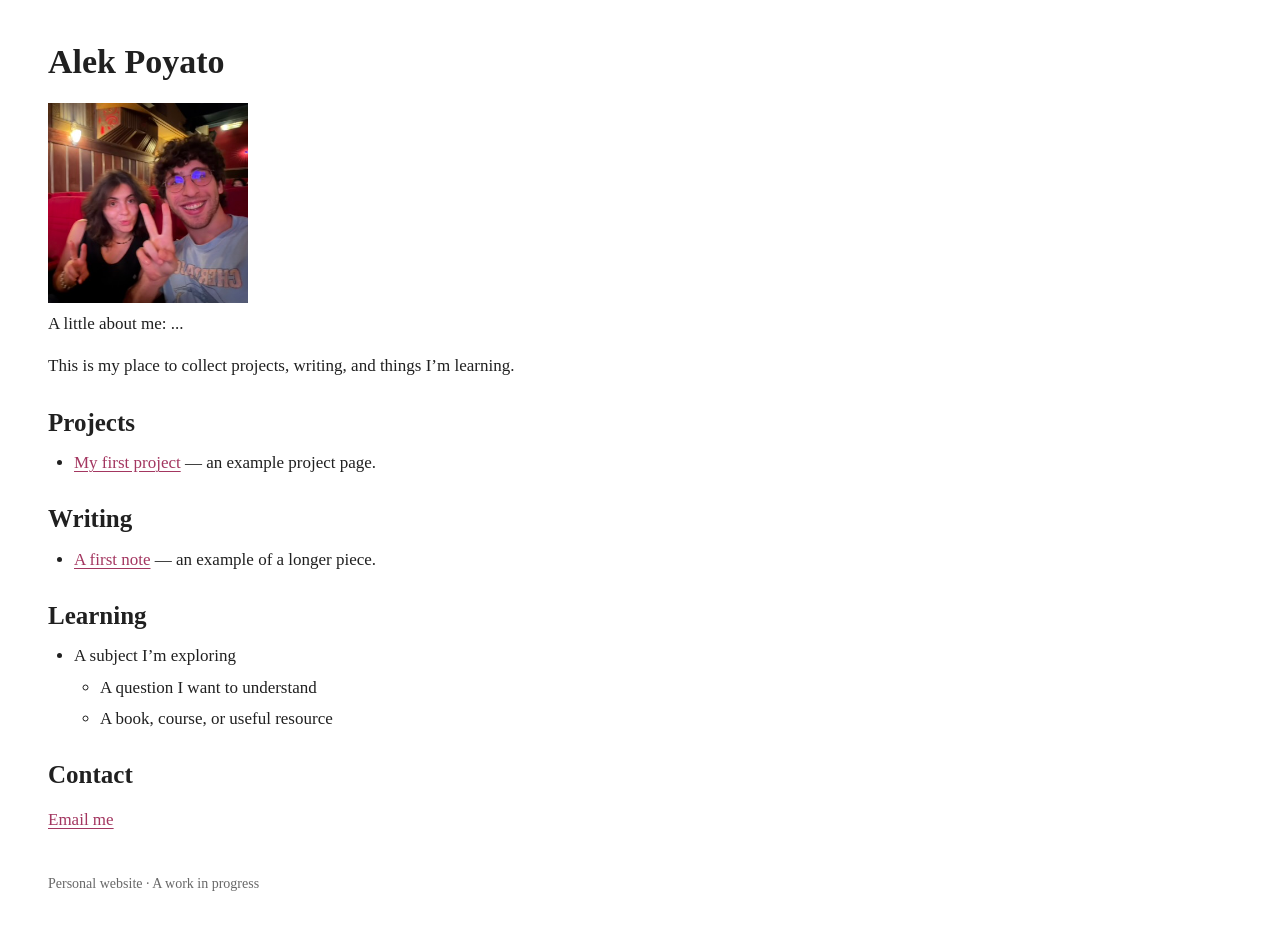
==== index.html @ d8089ad7 "Change image source path in index.html Updated image source path to point to the 'images' directory." ====
<!doctype html>
<html lang="en">
<head>
  <meta charset="utf-8">
  <meta name="viewport" content="width=device-width, initial-scale=1">
  <!-- This is the title shown in the browser tab. -->
  <title>Alek Poyato</title>
  <meta name="description" content="A personal website for projects, writing, and notes.">
  <link rel="stylesheet" href="style.css">
</head>
<body>
  <main>
    <!-- Replace the name and paragraphs with your own introduction. -->
    <h1>Alek Poyato</h1>
    <img
      src="images/profile.jpeg"
      alt="A photo of me"
      style="width: 200px; max-width: 100%; height: auto;"
    >  
    <p>A little about me: ...</p>
    <p>This is my place to collect projects, writing, and things I’m learning.</p>

    <section>
      <h2>Projects</h2>
      <!-- Each <li> ... </li> adds one item to this list. -->
      <ul>
        <li><a href="project.html">My first project</a> — an example project page.</li>
      </ul>
    </section>

    <section>
      <h2>Writing</h2>
      <ul>
        <li><a href="writing/first-note.html">A first note</a> — an example of a longer piece.</li>
      </ul>
    </section>

    <section>
      <h2>Learning</h2>
      <ul>
        <li>A subject I’m exploring
          <ul>
            <li>A question I want to understand</li>
            <li>A book, course, or useful resource</li>
          </ul>
        </li>
      </ul>
    </section>

    <section>
      <h2>Contact</h2>
      <p><p><a href="mailto:alekpoyato@gmail.com">Email me</a></p></p>
    </section>
    <footer>Personal website · A work in progress</footer>
  </main>
</body>
</html>
---- style.css ----
:root {
  --background: #ffffff;
  --text: #202020;
  --link: #a33660;
  --muted: #686868;
  --page-width: 720px;
}

* { box-sizing: border-box; }

body {
  margin: 0;
  padding: 42px 48px;
  background: var(--background);
  color: var(--text);
  font-family: Georgia, "Times New Roman", serif;
  font-size: 17px;
  line-height: 1.55;
}

main { max-width: var(--page-width); }
h1 { margin: 0 0 20px; font-size: 34px; line-height: 1.2; }
h2 { margin: 27px 0 12px; font-size: 25px; line-height: 1.25; }
p { margin: 0 0 16px; }
ul { padding-left: 26px; margin: 0 0 16px; }
li { margin: 5px 0; }
li ul { margin: 5px 0; }
a { color: var(--link); text-underline-offset: 3px; }
a:hover { text-decoration-thickness: 2px; }
a:focus-visible { outline: 2px solid var(--link); outline-offset: 4px; }
footer { margin-top: 40px; font-size: 14px; color: var(--muted); }
.back { display: inline-block; margin-bottom: 26px; }
.note { color: var(--muted); font-style: italic; }

@media (max-width: 600px) {
  body { padding: 28px 22px; }
  h1 { font-size: 30px; }
}
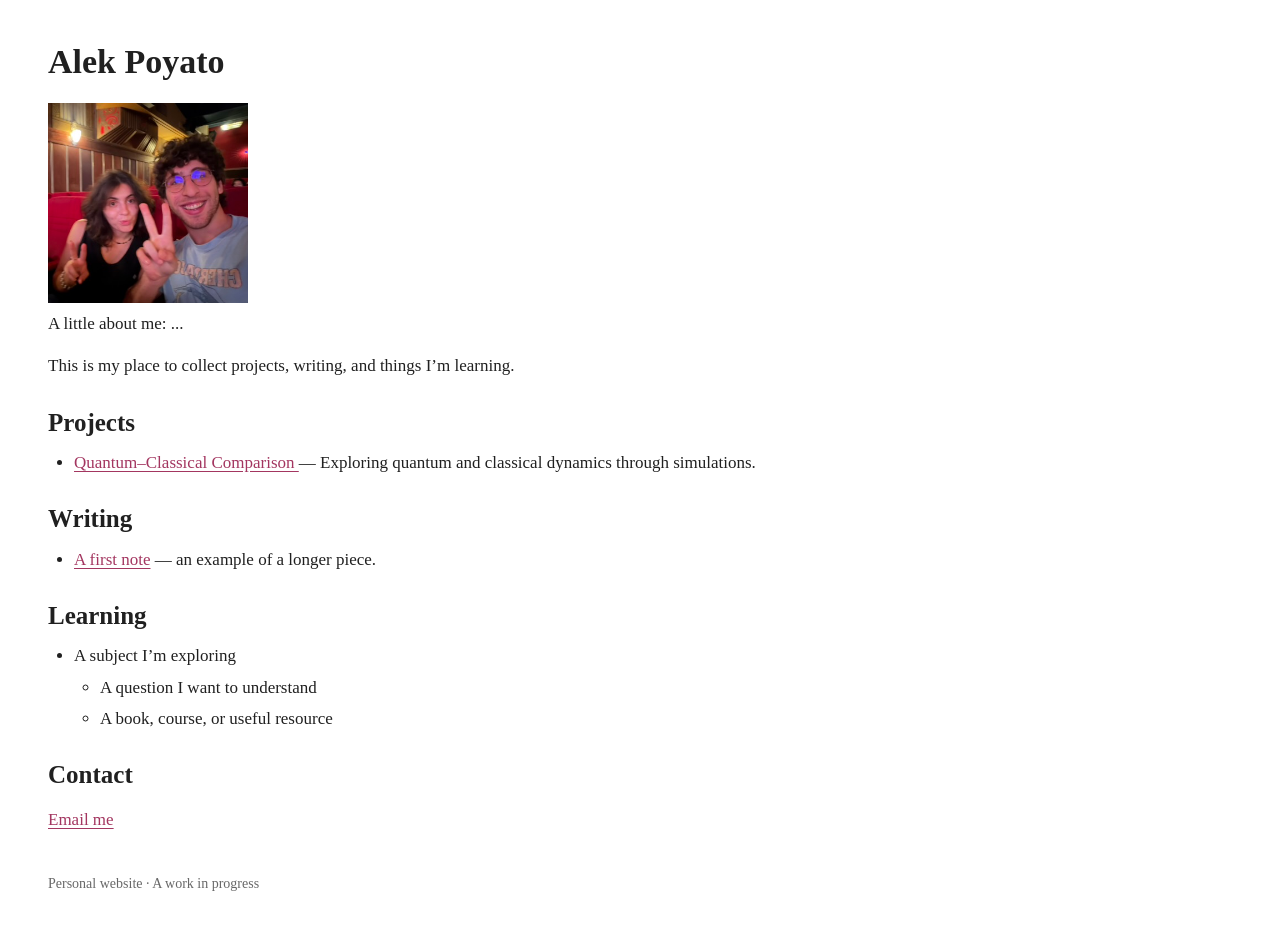
==== commit 87bee122: "Update index.html" ====
--- a/index.html
+++ b/index.html
@@ -24,7 +24,12 @@
       <h2>Projects</h2>
       <!-- Each <li> ... </li> adds one item to this list. -->
       <ul>
-        <li><a href="project.html">My first project</a> — an example project page.</li>
+        <li>
+          <a href="https://github.com/alekpoyato/qm-classical">
+            Quantum–Classical Comparison
+          </a>
+          — Exploring quantum and classical dynamics through simulations.
+        </li>
       </ul>
     </section>
 
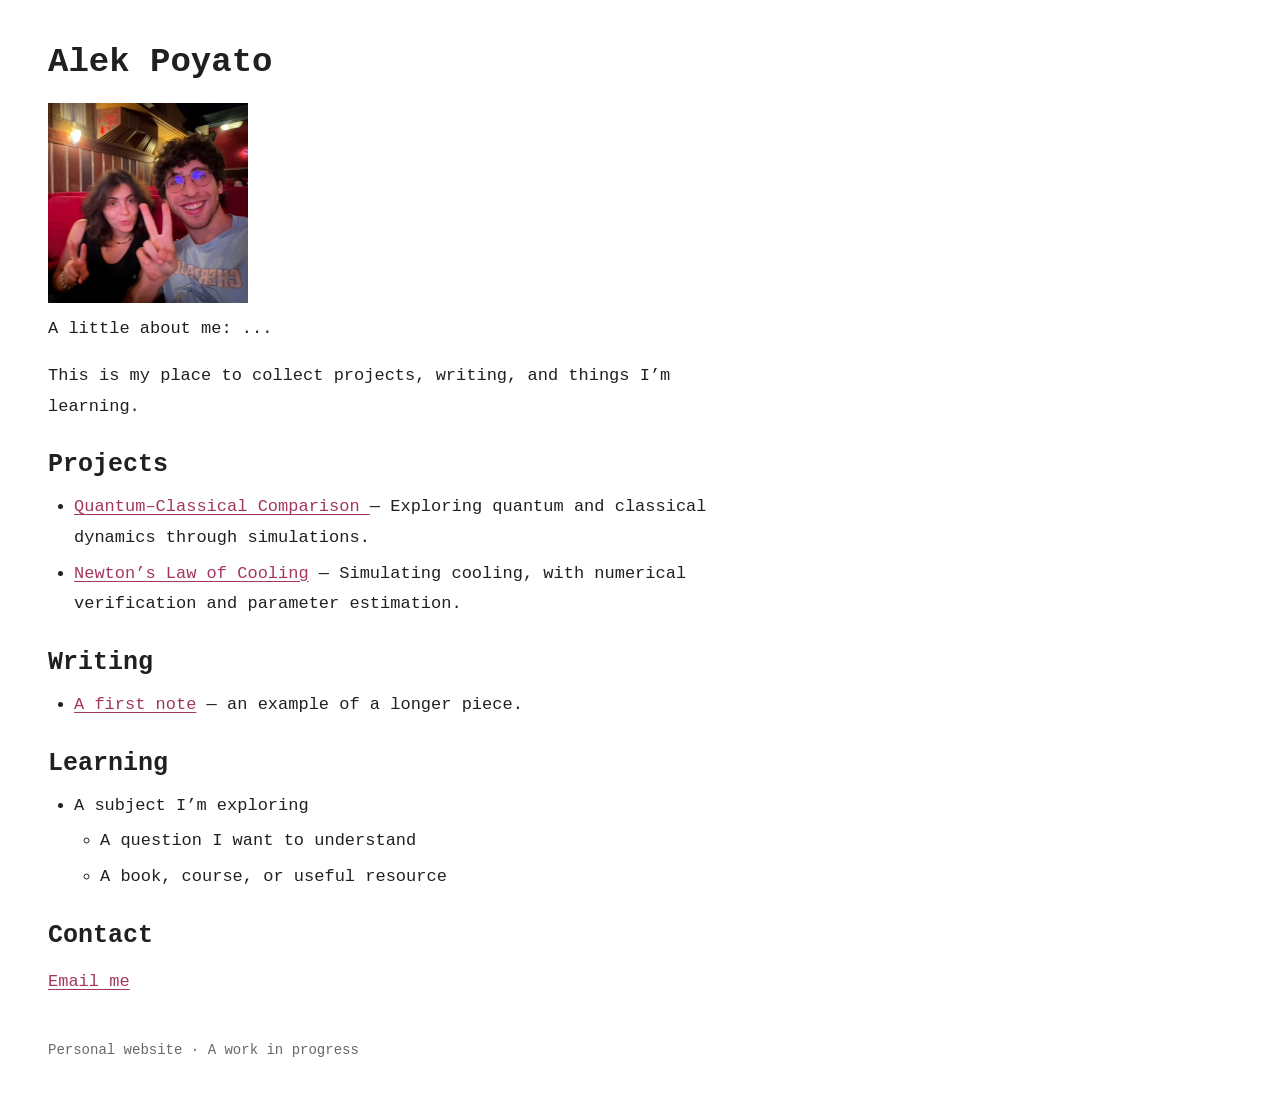
==== commit 1e88b4ba: "Add cooling simulation to Projects Added a new list item for Newton's Law of Cooling simulation." ====
--- a/index.html
+++ b/index.html
@@ -30,6 +30,10 @@
           </a>
           — Exploring quantum and classical dynamics through simulations.
         </li>
+        <li>
+          <a href="https://github.com/alekpoyato/cooling_simulation">Newton’s Law of Cooling</a>
+          — Simulating cooling, with numerical verification and parameter estimation.
+        </li>
       </ul>
     </section>
 
--- a/style.css
+++ b/style.css
@@ -13,9 +13,9 @@
   padding: 42px 48px;
   background: var(--background);
   color: var(--text);
-  font-family: Georgia, "Times New Roman", serif;
+  font-family: 'Monaco', monospace;
   font-size: 17px;
-  line-height: 1.55;
+  line-height: 1.8;
 }
 
 main { max-width: var(--page-width); }
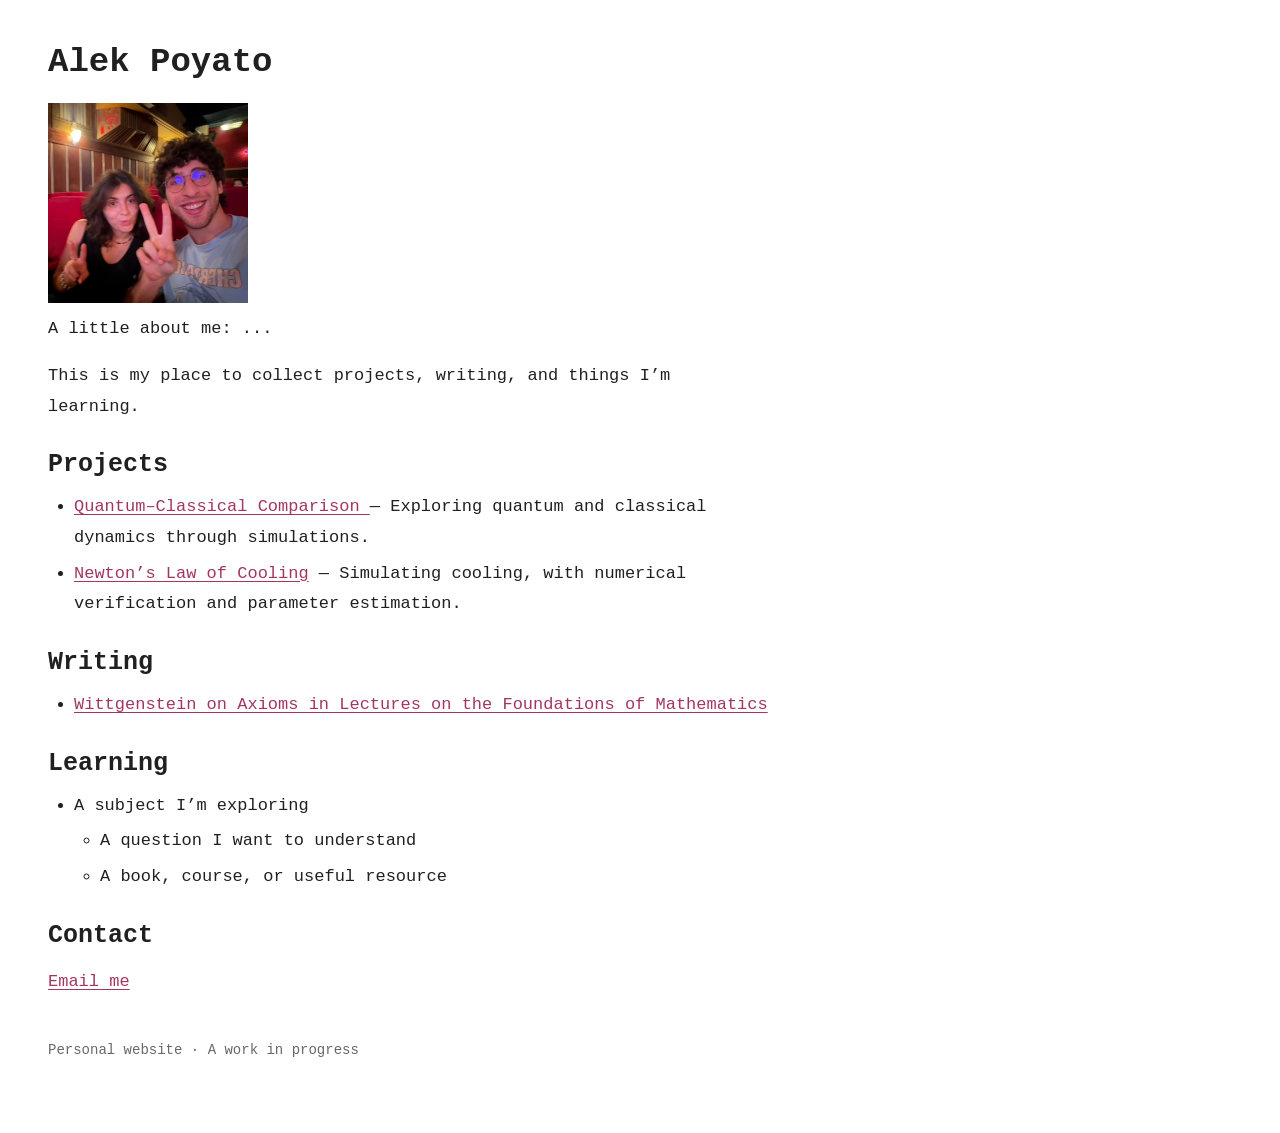
==== commit fdc7ed0c: "Link Wittgenstein paper in Writing section" ====
--- a/index.html
+++ b/index.html
@@ -40,7 +40,7 @@
     <section>
       <h2>Writing</h2>
       <ul>
-        <li><a href="writing/first-note.html">A first note</a> — an example of a longer piece.</li>
+        <li><a href="writing/wittgenstein-axioms.html">Wittgenstein on Axioms in Lectures on the Foundations of Mathematics</a></li>
       </ul>
     </section>
 
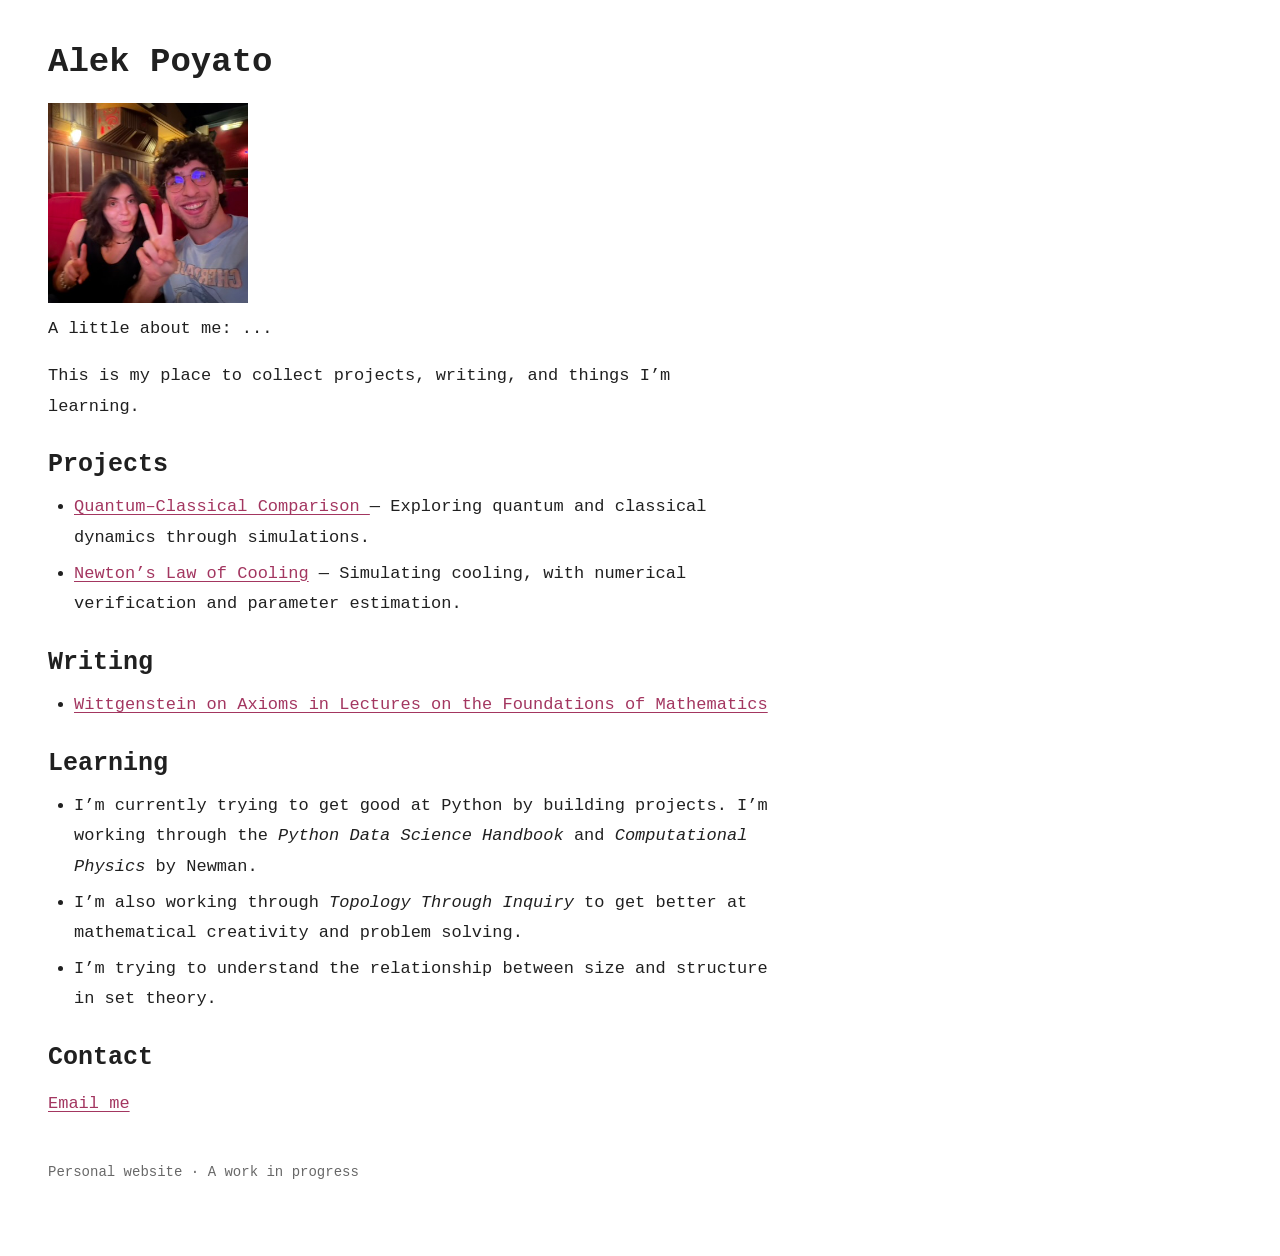
==== commit c488df22: "Update current learning interests" ====
--- a/index.html
+++ b/index.html
@@ -47,12 +47,9 @@
     <section>
       <h2>Learning</h2>
       <ul>
-        <li>A subject I’m exploring
-          <ul>
-            <li>A question I want to understand</li>
-            <li>A book, course, or useful resource</li>
-          </ul>
-        </li>
+        <li>I’m currently trying to get good at Python by building projects. I’m working through the <em>Python Data Science Handbook</em> and <em>Computational Physics</em> by Newman.</li>
+        <li>I’m also working through <em>Topology Through Inquiry</em> to get better at mathematical creativity and problem solving.</li>
+        <li>I’m trying to understand the relationship between size and structure in set theory.</li>
       </ul>
     </section>
 
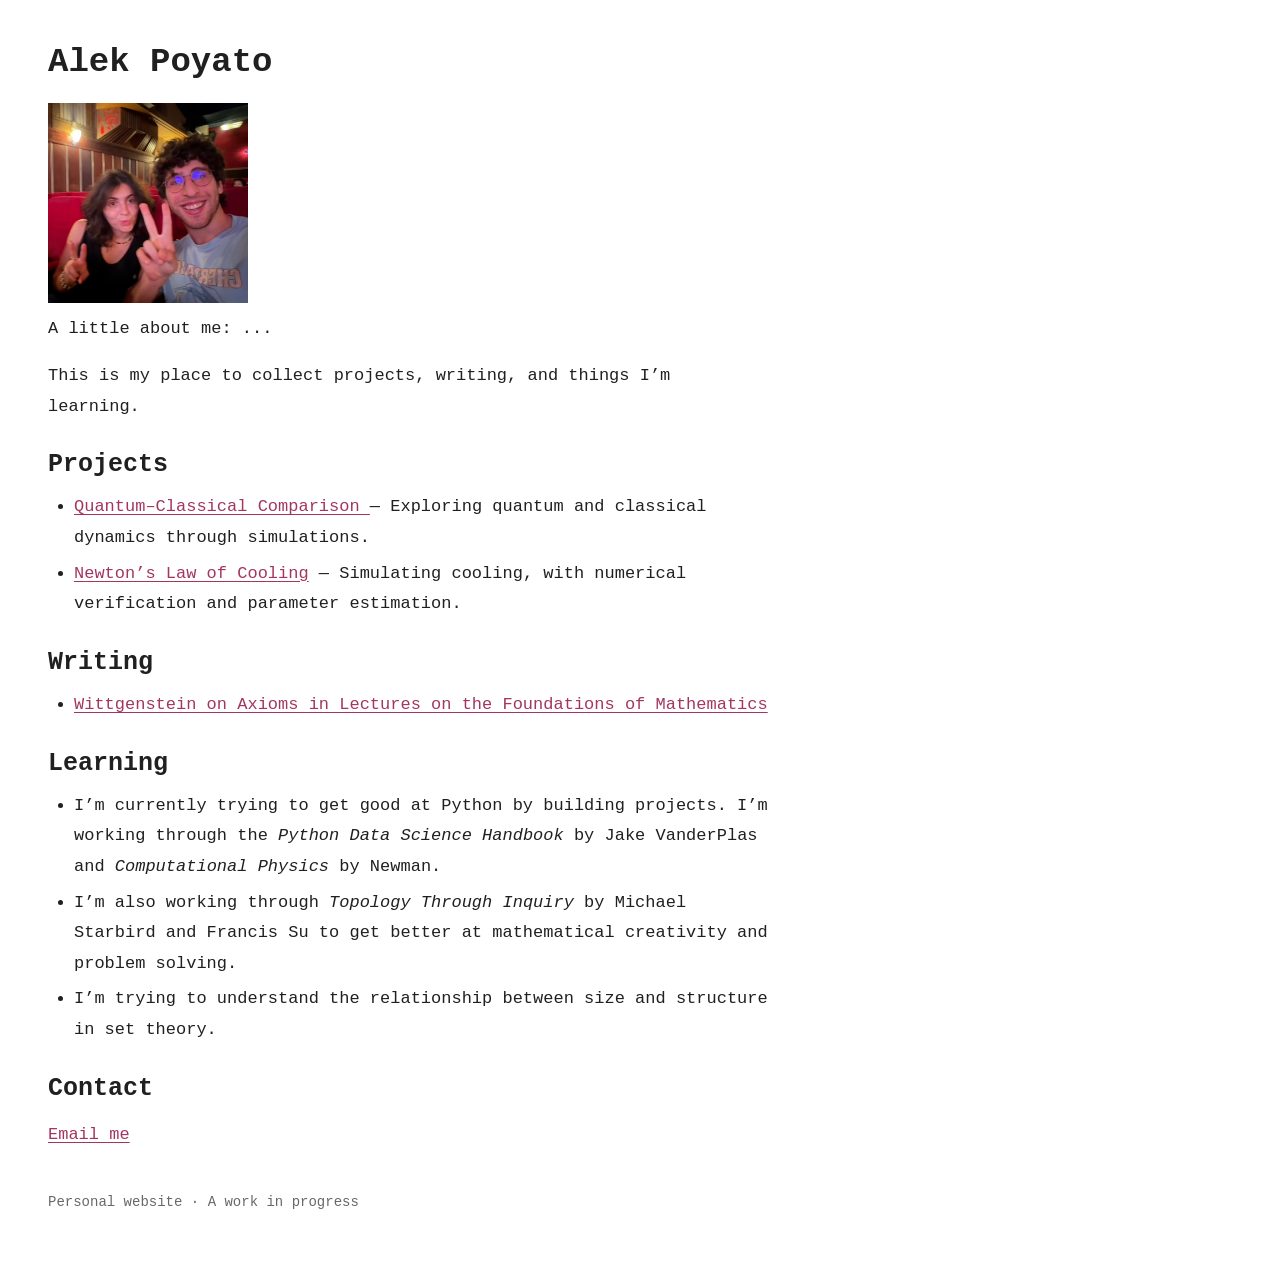
==== commit b30da6bc: "Add book authors to Learning section" ====
--- a/index.html
+++ b/index.html
@@ -47,8 +47,8 @@
     <section>
       <h2>Learning</h2>
       <ul>
-        <li>I’m currently trying to get good at Python by building projects. I’m working through the <em>Python Data Science Handbook</em> and <em>Computational Physics</em> by Newman.</li>
-        <li>I’m also working through <em>Topology Through Inquiry</em> to get better at mathematical creativity and problem solving.</li>
+        <li>I’m currently trying to get good at Python by building projects. I’m working through the <em>Python Data Science Handbook</em> by Jake VanderPlas and <em>Computational Physics</em> by Newman.</li>
+        <li>I’m also working through <em>Topology Through Inquiry</em> by Michael Starbird and Francis Su to get better at mathematical creativity and problem solving.</li>
         <li>I’m trying to understand the relationship between size and structure in set theory.</li>
       </ul>
     </section>
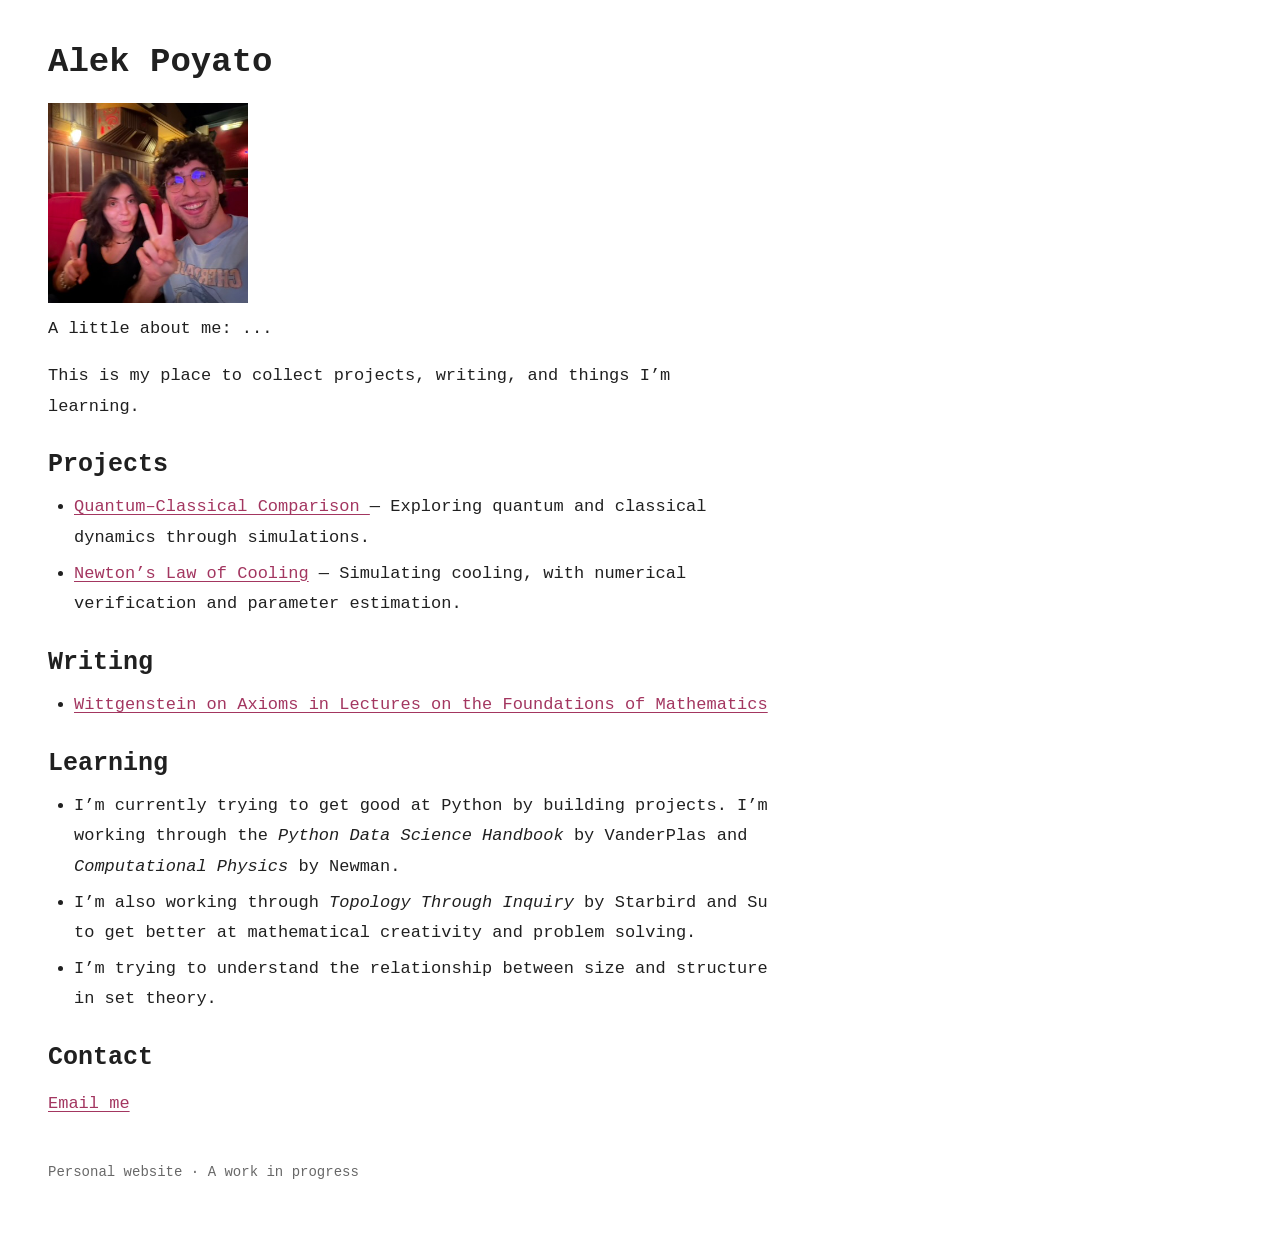
==== commit 7751e460: "Use surnames consistently for book authors" ====
--- a/index.html
+++ b/index.html
@@ -47,8 +47,8 @@
     <section>
       <h2>Learning</h2>
       <ul>
-        <li>I’m currently trying to get good at Python by building projects. I’m working through the <em>Python Data Science Handbook</em> by Jake VanderPlas and <em>Computational Physics</em> by Newman.</li>
-        <li>I’m also working through <em>Topology Through Inquiry</em> by Michael Starbird and Francis Su to get better at mathematical creativity and problem solving.</li>
+        <li>I’m currently trying to get good at Python by building projects. I’m working through the <em>Python Data Science Handbook</em> by VanderPlas and <em>Computational Physics</em> by Newman.</li>
+        <li>I’m also working through <em>Topology Through Inquiry</em> by Starbird and Su to get better at mathematical creativity and problem solving.</li>
         <li>I’m trying to understand the relationship between size and structure in set theory.</li>
       </ul>
     </section>
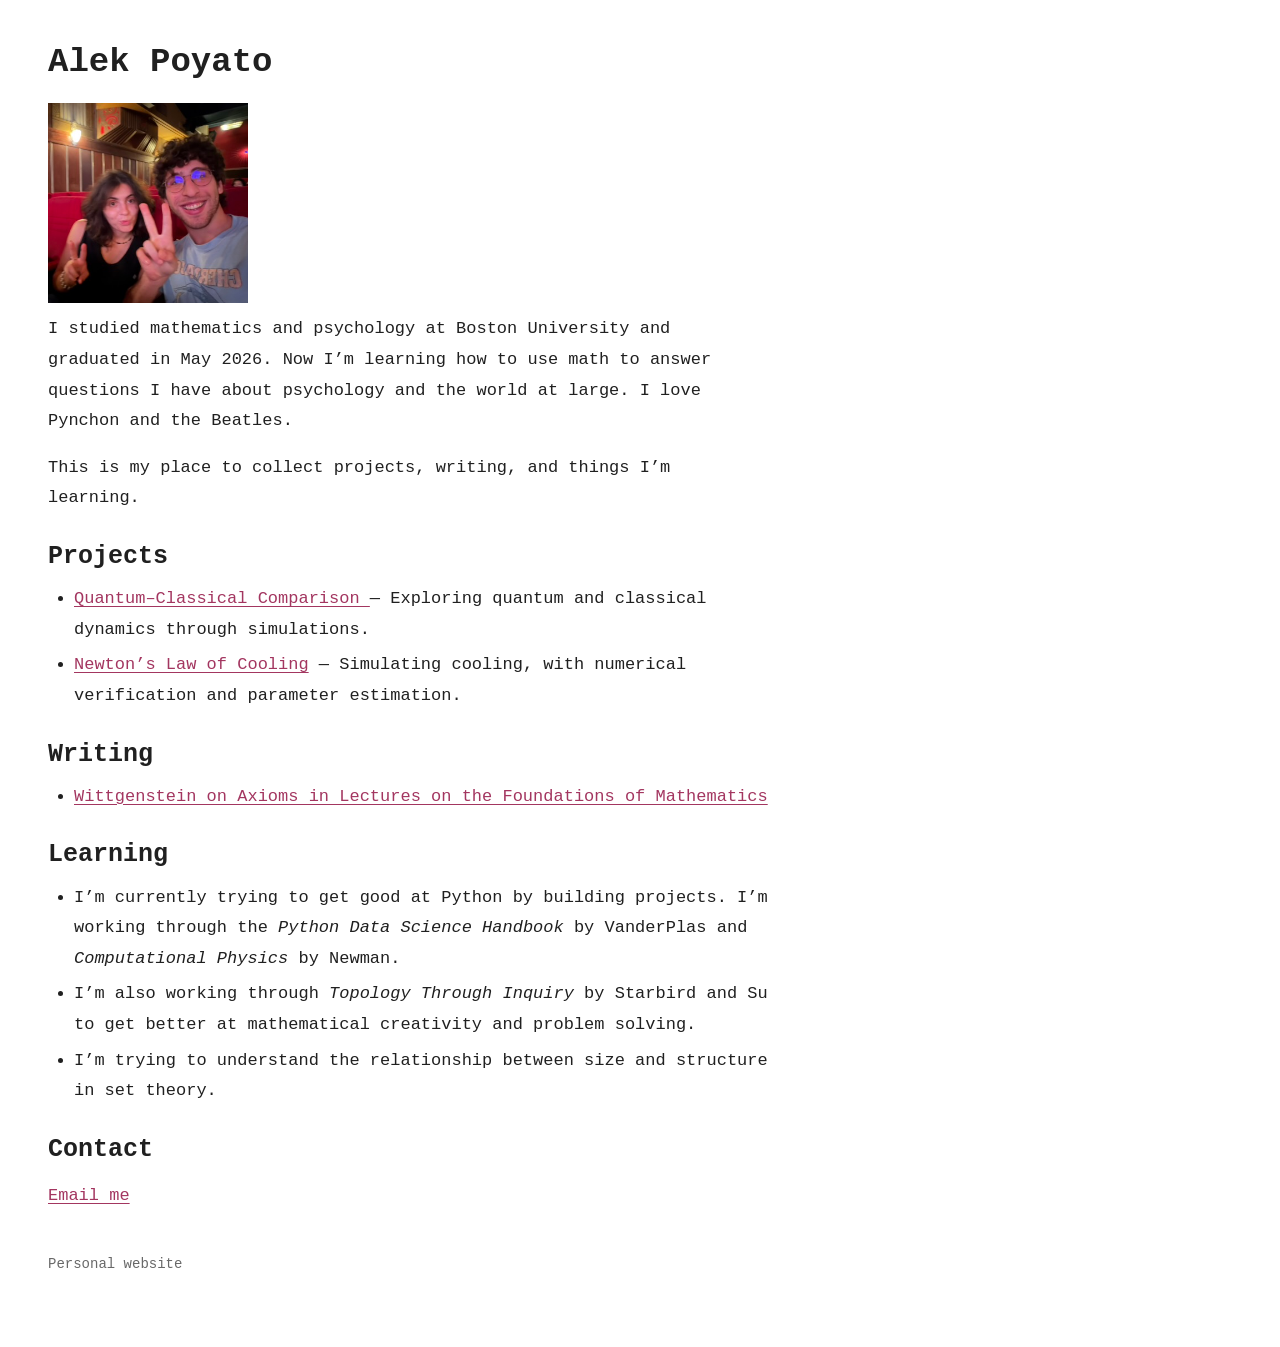
==== commit ce9c8fe1: "Add personal introduction and update footer Updated personal information and footer text." ====
--- a/index.html
+++ b/index.html
@@ -17,7 +17,7 @@
       alt="A photo of me"
       style="width: 200px; max-width: 100%; height: auto;"
     >  
-    <p>A little about me: ...</p>
+    <p>I studied mathematics and psychology at Boston University and graduated in May 2026. Now I’m learning how to use math to answer questions I have about psychology and the world at large. I love Pynchon and the Beatles.</p>
     <p>This is my place to collect projects, writing, and things I’m learning.</p>
 
     <section>
@@ -57,7 +57,7 @@
       <h2>Contact</h2>
       <p><p><a href="mailto:alekpoyato@gmail.com">Email me</a></p></p>
     </section>
-    <footer>Personal website · A work in progress</footer>
+    <footer>Personal website</footer>
   </main>
 </body>
 </html>
